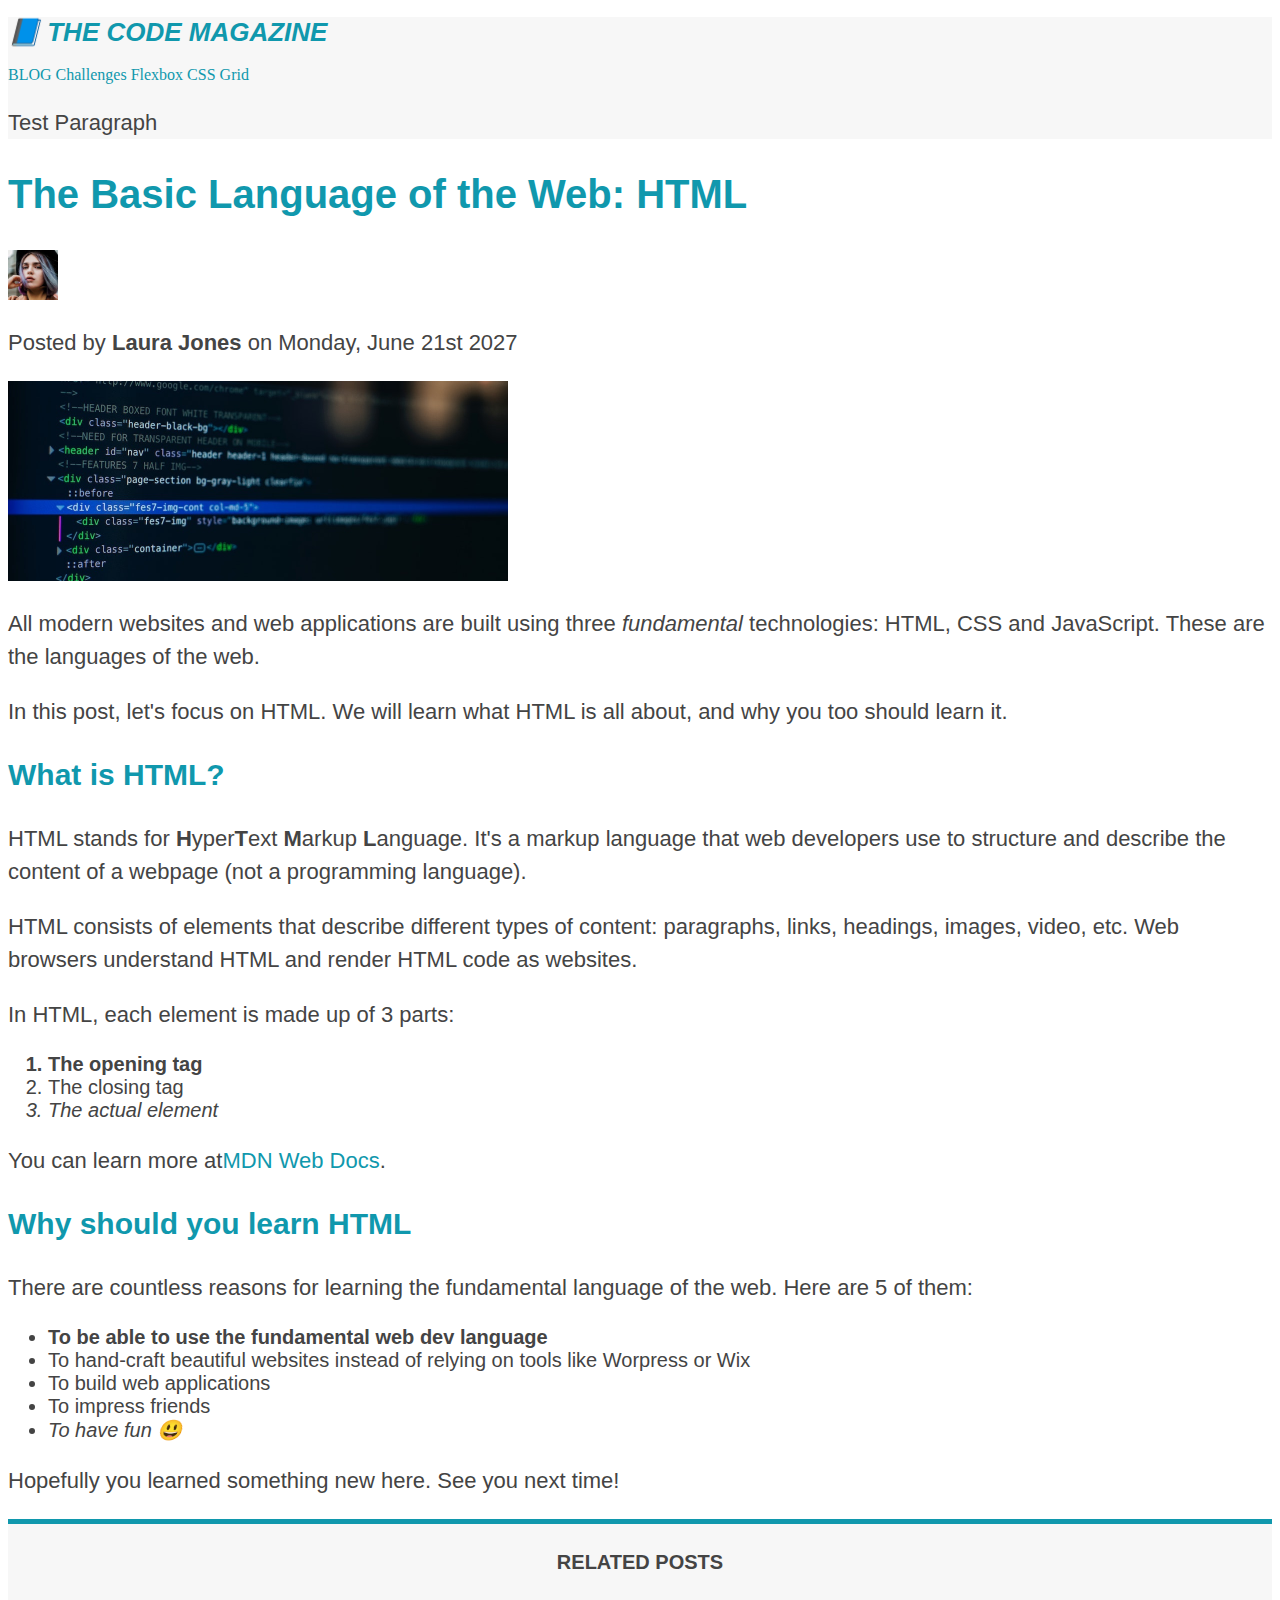
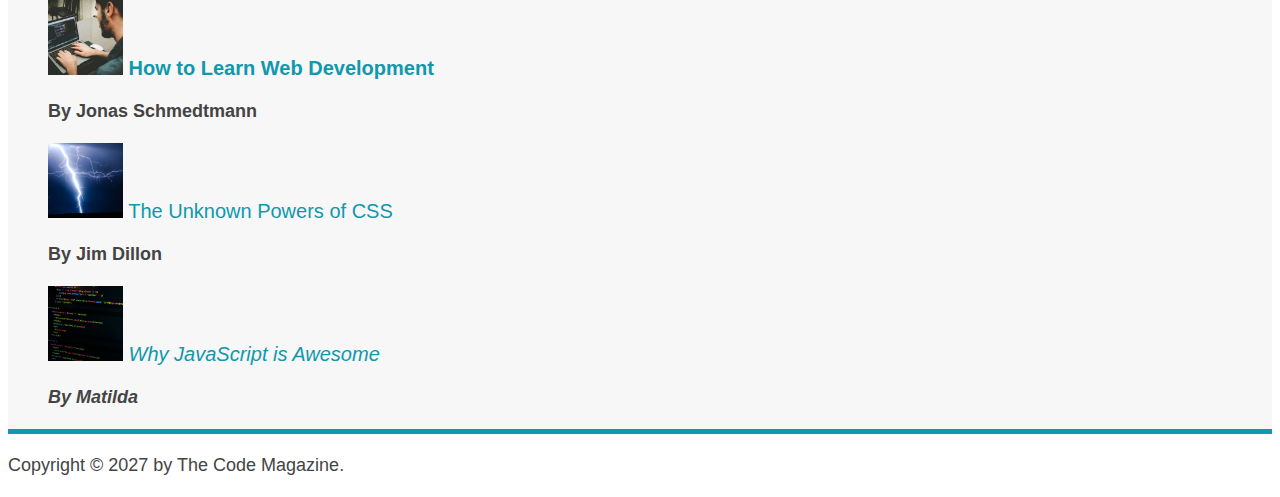
==== index.html @ e91b3c37 "Uploading HTML, CSS files from old laptop" ====
<!DOCTYPE html>
<html lang="en">
  <head>
    <meta charset="UTF-8" />
    <link href="style.css" rel="stylesheet" />
    <title>The Basic Language of Web: HTML</title>
  </head>

  <body>
    <!--
    <h1>The Basic Language of Web: HTML</h1>
    <h2>The Basic Language of Web: HTML</h2>
    <h3>The Basic Language of Web: HTML</h3>
    <h4>The Basic Language of Web: HTML</h4>
    <h5>The Basic Language of Web: HTML</h5>
    <h6>The Basic Language of Web: HTML</h6>
    -->
    <header class="main-header">
      <h1>📘 The Code Magazine</h1>
      <nav>
        <a href="blog.html" target="blank">BLOG</a>
        <a href="#">Challenges</a>
        <a href="#">Flexbox</a>
        <a href="#">CSS Grid</a>
      </nav>
      <p>Test Paragraph</p>
    </header>

    <article>
      <header>
        <h2>The Basic Language of the Web: HTML</h2>
        <img
          src="img/laura-jones.jpg"
          alt="HTML code on screen"
          height="50"
          width="50"
        />
        <p id="author">
          Posted by <strong>Laura Jones</strong> on Monday, June 21st 2027
        </p>
        <img
          src="img/post-img.jpg"
          alt="HTML code on a screen"
          width="500"
          height="200"
        />
      </header>
      <p>
        All modern websites and web applications are built using three
        <em>fundamental</em>
        technologies: HTML, CSS and JavaScript. These are the languages of the
        web.
      </p>

      <p>
        In this post, let's focus on HTML. We will learn what HTML is all about,
        and why you too should learn it.
      </p>

      <h3>What is HTML?</h3>
      <p>
        HTML stands for <strong>H</strong>yper<strong>T</strong>ext
        <strong>M</strong>arkup <strong>L</strong>anguage. It's a markup
        language that web developers use to structure and describe the content
        of a webpage (not a programming language).
      </p>

      <p>
        HTML consists of elements that describe different types of content:
        paragraphs, links, headings, images, video, etc. Web browsers understand
        HTML and render HTML code as websites.
      </p>

      <p>In HTML, each element is made up of 3 parts:</p>

      <ol>
        <li>The opening tag</li>
        <li>The closing tag</li>
        <li>The actual element</li>
      </ol>
      <p>
        You can learn more at<a
          href="https://developer.mozilla.org/en-US/docs/Web/HTML"
          target="blank"
          >MDN Web Docs</a
        >.
      </p>

      <h3>Why should you learn HTML</h3>

      <p>
        There are countless reasons for learning the fundamental language of the
        web. Here are 5 of them:
      </p>

      <ul>
        <li>To be able to use the fundamental web dev language</li>
        <li>
          To hand-craft beautiful websites instead of relying on tools like
          Worpress or Wix
        </li>
        <li>To build web applications</li>
        <li>To impress friends</li>
        <li>To have fun 😃</li>
      </ul>

      <p>Hopefully you learned something new here. See you next time!</p>
    </article>

    <aside>
      <h4><strong>Related posts</strong></h4>
      <ul class="related">
        <li>
          <img
            src="img/related-1.jpg"
            alt="HTML code on screen"
            height="75"
            width="75"
          />
          <a href="#">How to Learn Web Development</a>
          <p class="related-author">By Jonas Schmedtmann</p>
        </li>
        <li>
          <img
            src="img/related-2.jpg"
            alt="HTML code on screen"
            height="75"
            width="75"
          />
          <a href="#">The Unknown Powers of CSS</a>
          <p class="related-author">By Jim Dillon</p>
        </li>
        <li>
          <img
            src="img/related-3.jpg"
            alt="HTML code on screen"
            height="75"
            width="75"
          />
          <a href="#">Why JavaScript is Awesome</a>
          <p class="related-author">By Matilda</p>
        </li>
      </ul>
    </aside>

    <footer>
      <p id="copyright" class="copyright text">
        Copyright &copy; 2027 by The Code Magazine.
      </p>
    </footer>
  </body>
</html>
---- style.css ----
h1,
h2,
h3,
h4,
p,
li {
  font-family: sans-serif;
  color: #444;
}

h1,
h2,
h3 {
  color: #1098ad;
}

h1 {
  font-size: 26px;
  text-transform: uppercase;
  font-style: italic;
}

h2 {
  font-size: 40px;
}

h3 {
  font-size: 30px;
}

h4 {
  font-size: 20px;
  text-transform: uppercase;
  text-align: center;
}

p {
  font-size: 22px;
  line-height: 1.5;
}

li {
  font-size: 20px;
}

#auhor {
  font-style: italic;
  font-size: 18px;
}

#copyright {
  font-size: 18px;
}

.related-author {
  font-size: 18px;
  font-weight: bold;
}

.related {
  list-style: none;
}

.main-header {
  background-color: #f7f7f7;
}

aside {
  background-color: #f7f7f7;
  border-top: 5px solid #1098ad;
  border-bottom: 5px solid #1098ad;
}

li:first-child {
  font-weight: bold;
}
li:last-child {
  font-style: italic;
}

/* li:nth-child(even) {
  color: greenyellow;
} */

article p:first-child {
  color: orange;
}

/* Styling links */
a:link {
  color: #1098ad;
  text-decoration: none;
}

a:visited {
  color: #1098ad;
}

a:hover {
  color: orangered;
  font-weight: bold;
  text-decoration: underline dotted orangered;
}
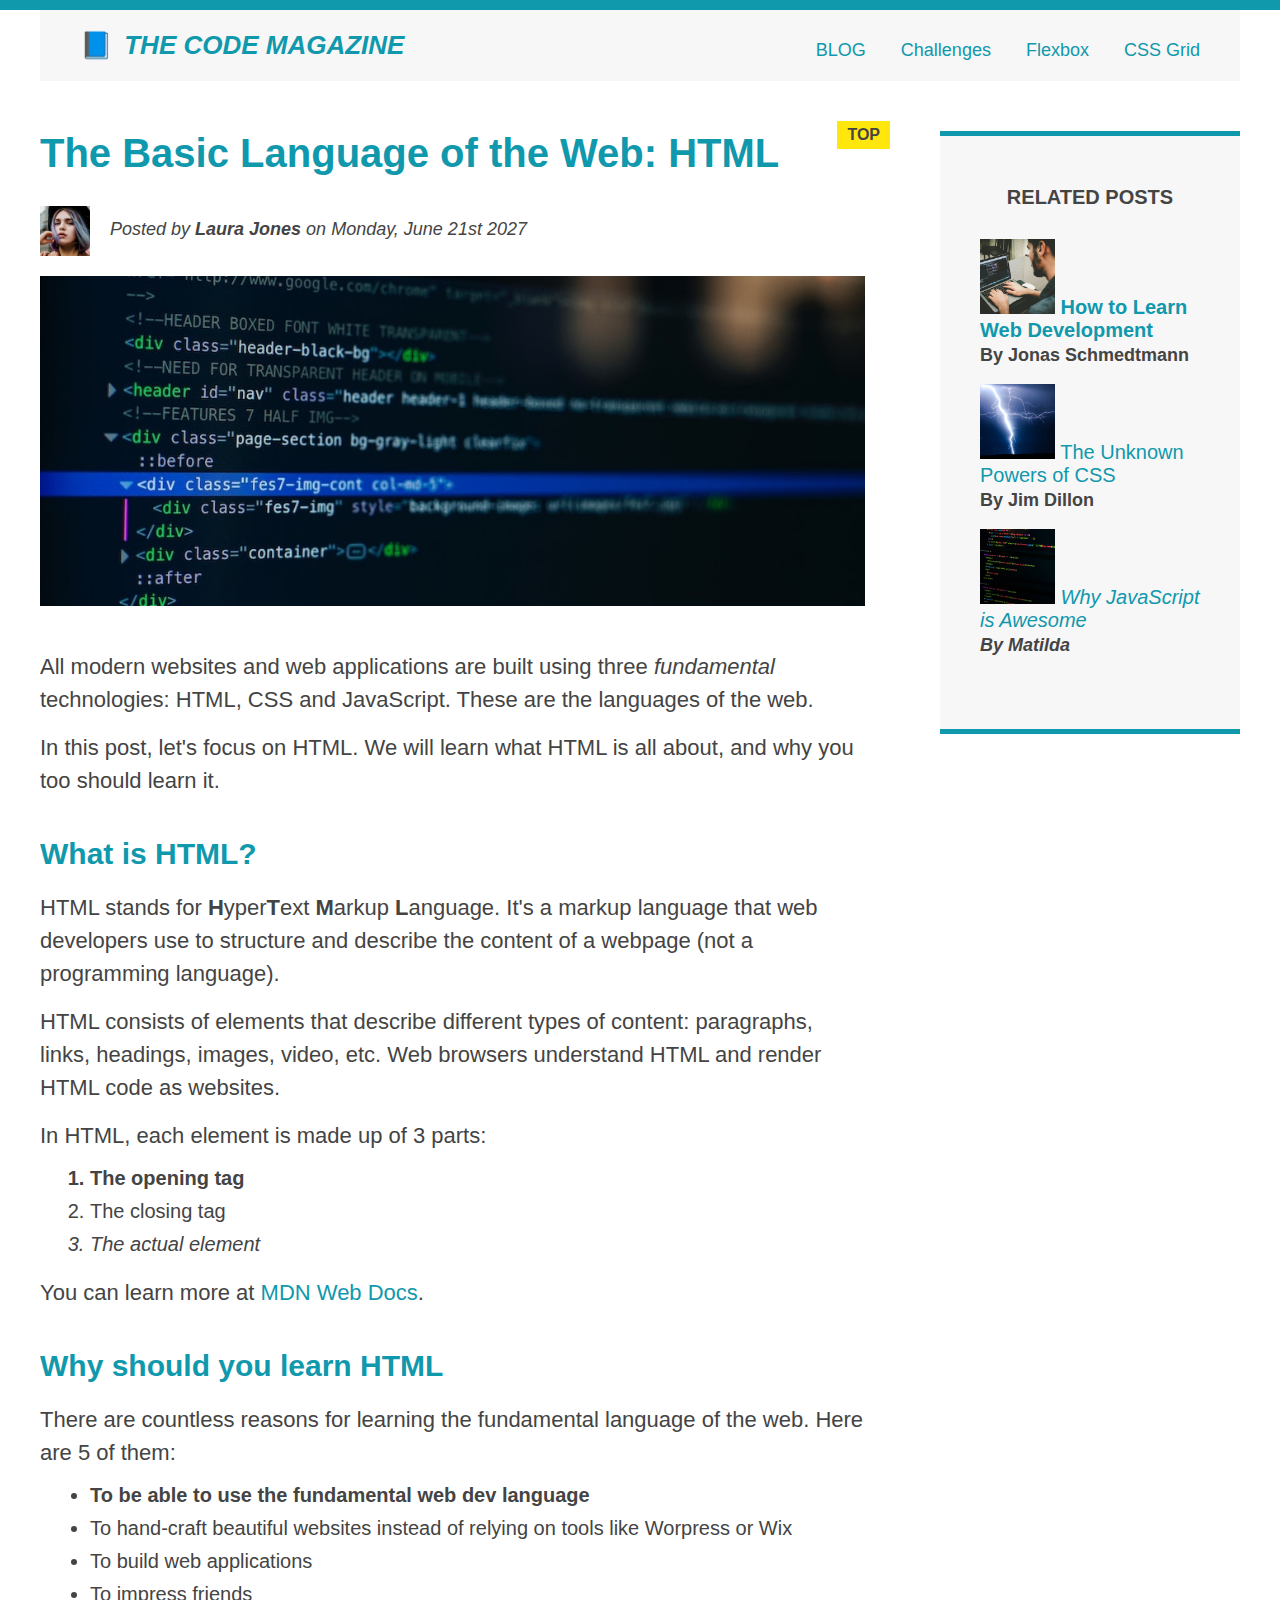
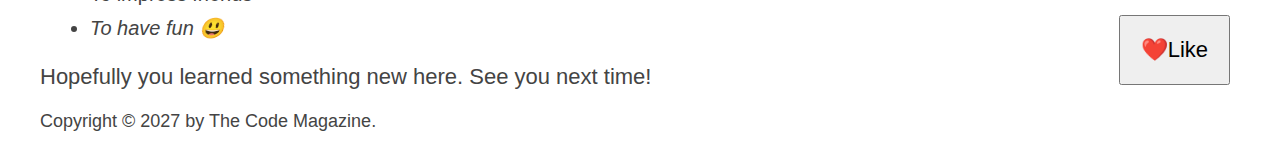
==== commit 47d01bb8: "In this I added a flex-box file and made a layout using floats." ====
--- a/index.html
+++ b/index.html
@@ -15,138 +15,148 @@
     <h5>The Basic Language of Web: HTML</h5>
     <h6>The Basic Language of Web: HTML</h6>
     -->
-    <header class="main-header">
-      <h1>📘 The Code Magazine</h1>
-      <nav>
-        <a href="blog.html" target="blank">BLOG</a>
-        <a href="#">Challenges</a>
-        <a href="#">Flexbox</a>
-        <a href="#">CSS Grid</a>
-      </nav>
-      <p>Test Paragraph</p>
-    </header>
 
-    <article>
-      <header>
-        <h2>The Basic Language of the Web: HTML</h2>
-        <img
-          src="img/laura-jones.jpg"
-          alt="HTML code on screen"
-          height="50"
-          width="50"
-        />
-        <p id="author">
-          Posted by <strong>Laura Jones</strong> on Monday, June 21st 2027
+    <div class="container">
+      <header class="main-header clearfix">
+        <h1>📘 The Code Magazine</h1>
+        <nav>
+          <!-- <strong>This is the navigation</strong> -->
+          <a href="blog.html" target="blank">BLOG</a>
+          <a href="#">Challenges</a>
+          <a href="flexbox.html">Flexbox</a>
+          <a href="css-grid.html">CSS Grid</a>
+        </nav>
+
+        <!-- <div class="clear" ></div> -->
+      </header>
+
+      <article>
+        <header class="post-header">
+          <h2>The Basic Language of the Web: HTML</h2>
+          <img
+            src="img/laura-jones.jpg"
+            alt="HTML code on screen"
+            height="50"
+            width="50"
+            class="author-img"
+          />
+          <p id="author" class="author">
+            Posted by <strong>Laura Jones</strong> on Monday, June 21st 2027
+          </p>
+          <img
+            src="img/post-img.jpg"
+            alt="HTML code on a screen"
+            width="500"
+            height="200"
+            class="post-img"
+          />
+        </header>
+        <p>
+          All modern websites and web applications are built using three
+          <em>fundamental</em>
+          technologies: HTML, CSS and JavaScript. These are the languages of the
+          web.
         </p>
-        <img
-          src="img/post-img.jpg"
-          alt="HTML code on a screen"
-          width="500"
-          height="200"
-        />
-      </header>
-      <p>
-        All modern websites and web applications are built using three
-        <em>fundamental</em>
-        technologies: HTML, CSS and JavaScript. These are the languages of the
-        web.
-      </p>
 
-      <p>
-        In this post, let's focus on HTML. We will learn what HTML is all about,
-        and why you too should learn it.
-      </p>
+        <p>
+          In this post, let's focus on HTML. We will learn what HTML is all
+          about, and why you too should learn it.
+        </p>
 
-      <h3>What is HTML?</h3>
-      <p>
-        HTML stands for <strong>H</strong>yper<strong>T</strong>ext
-        <strong>M</strong>arkup <strong>L</strong>anguage. It's a markup
-        language that web developers use to structure and describe the content
-        of a webpage (not a programming language).
-      </p>
+        <h3>What is HTML?</h3>
+        <p>
+          HTML stands for <strong>H</strong>yper<strong>T</strong>ext
+          <strong>M</strong>arkup <strong>L</strong>anguage. It's a markup
+          language that web developers use to structure and describe the content
+          of a webpage (not a programming language).
+        </p>
 
-      <p>
-        HTML consists of elements that describe different types of content:
-        paragraphs, links, headings, images, video, etc. Web browsers understand
-        HTML and render HTML code as websites.
-      </p>
+        <p>
+          HTML consists of elements that describe different types of content:
+          paragraphs, links, headings, images, video, etc. Web browsers
+          understand HTML and render HTML code as websites.
+        </p>
 
-      <p>In HTML, each element is made up of 3 parts:</p>
+        <p>In HTML, each element is made up of 3 parts:</p>
 
-      <ol>
-        <li>The opening tag</li>
-        <li>The closing tag</li>
-        <li>The actual element</li>
-      </ol>
-      <p>
-        You can learn more at<a
-          href="https://developer.mozilla.org/en-US/docs/Web/HTML"
-          target="blank"
-          >MDN Web Docs</a
-        >.
-      </p>
+        <ol>
+          <li>The opening tag</li>
+          <li>The closing tag</li>
+          <li>The actual element</li>
+        </ol>
+        <p>
+          You can learn more at<a
+            href="https://developer.mozilla.org/en-US/docs/Web/HTML"
+            target="blank"
+          >
+            MDN Web Docs</a
+          >.
+        </p>
 
-      <h3>Why should you learn HTML</h3>
+        <h3>Why should you learn HTML</h3>
 
-      <p>
-        There are countless reasons for learning the fundamental language of the
-        web. Here are 5 of them:
-      </p>
+        <p>
+          There are countless reasons for learning the fundamental language of
+          the web. Here are 5 of them:
+        </p>
 
-      <ul>
-        <li>To be able to use the fundamental web dev language</li>
-        <li>
-          To hand-craft beautiful websites instead of relying on tools like
-          Worpress or Wix
-        </li>
-        <li>To build web applications</li>
-        <li>To impress friends</li>
-        <li>To have fun 😃</li>
-      </ul>
+        <ul>
+          <li>To be able to use the fundamental web dev language</li>
+          <li>
+            To hand-craft beautiful websites instead of relying on tools like
+            Worpress or Wix
+          </li>
+          <li>To build web applications</li>
+          <li>To impress friends</li>
+          <li>To have fun 😃</li>
+        </ul>
 
-      <p>Hopefully you learned something new here. See you next time!</p>
-    </article>
+        <p>Hopefully you learned something new here. See you next time!</p>
+      </article>
 
-    <aside>
-      <h4><strong>Related posts</strong></h4>
-      <ul class="related">
-        <li>
-          <img
-            src="img/related-1.jpg"
-            alt="HTML code on screen"
-            height="75"
-            width="75"
-          />
-          <a href="#">How to Learn Web Development</a>
-          <p class="related-author">By Jonas Schmedtmann</p>
-        </li>
-        <li>
-          <img
-            src="img/related-2.jpg"
-            alt="HTML code on screen"
-            height="75"
-            width="75"
-          />
-          <a href="#">The Unknown Powers of CSS</a>
-          <p class="related-author">By Jim Dillon</p>
-        </li>
-        <li>
-          <img
-            src="img/related-3.jpg"
-            alt="HTML code on screen"
-            height="75"
-            width="75"
-          />
-          <a href="#">Why JavaScript is Awesome</a>
-          <p class="related-author">By Matilda</p>
-        </li>
-      </ul>
-    </aside>
+      <aside>
+        <h4><strong>Related posts</strong></h4>
+        <ul class="related">
+          <li>
+            <img
+              src="img/related-1.jpg"
+              alt="HTML code on screen"
+              height="75"
+              width="75"
+            />
+            <a href="#">How to Learn Web Development</a>
+            <p class="related-author">By Jonas Schmedtmann</p>
+          </li>
+          <li>
+            <img
+              src="img/related-2.jpg"
+              alt="HTML code on screen"
+              height="75"
+              width="75"
+            />
+            <a href="#">The Unknown Powers of CSS</a>
+            <p class="related-author">By Jim Dillon</p>
+          </li>
+          <li>
+            <img
+              src="img/related-3.jpg"
+              alt="HTML code on screen"
+              height="75"
+              width="75"
+            />
+            <a href="#">Why JavaScript is Awesome</a>
+            <p class="related-author">By Matilda</p>
+          </li>
+        </ul>
+      </aside>
 
-    <footer>
-      <p id="copyright" class="copyright text">
-        Copyright &copy; 2027 by The Code Magazine.
-      </p>
-    </footer>
+      <footer>
+        <p id="copyright" class="copyright text">
+          Copyright &copy; 2027 by The Code Magazine.
+        </p>
+      </footer>
+    </div>
+
+    <button>❤️Like</button>
   </body>
 </html>
--- a/style.css
+++ b/style.css
@@ -1,13 +1,56 @@
-h1,
-h2,
-h3,
-h4,
-p,
-li {
+* {
+  /* border-top: 10px solid #1098ad; */
+  margin: 0;
+  padding: 0;
+  box-sizing: border-box; /*property to make total width equal to element width   , not inheritable*/
+}
+
+/* PAGE SECTIONS */
+body {
+  color: #444;
   font-family: sans-serif;
-  color: #444;
-}
-
+
+  border-top: 10px solid #1098ad;
+  position: relative;
+}
+
+.container {
+  width: 1200px;
+  /*margin-left: auto;
+  margin-right: auto;*/
+  margin: 0 auto;
+}
+
+.main-header {
+  background-color: #f7f7f7;
+  /* padding: 20px;
+  padding-left: 40px; 
+  padding-right: 40px; */
+  padding: 20px 40px; /*Short-hand method (first for top-bottom, secomd for left-right)*/
+  margin-bottom: 50px;
+  /*height: 80px;*/
+}
+
+nav {
+  font-size: 18px;
+  text-align: center;
+}
+
+article {
+  margin-bottom: 50 px;
+}
+
+.post-header {
+  margin-bottom: 40px;
+}
+
+aside {
+  background-color: #f7f7f7;
+  border-top: 5px solid #1098ad;
+  border-bottom: 5px solid #1098ad;
+  padding: 50px 40px;
+}
+/*Small Sections*/
 h1,
 h2,
 h3 {
@@ -22,28 +65,45 @@
 
 h2 {
   font-size: 40px;
+  margin-bottom: 30px;
+  position: relative;
 }
 
 h3 {
   font-size: 30px;
+  margin-bottom: 20px;
+  margin-top: 40px;
 }
 
 h4 {
   font-size: 20px;
   text-transform: uppercase;
   text-align: center;
+  margin-bottom: 30px;
 }
 
 p {
   font-size: 22px;
   line-height: 1.5;
+  margin-bottom: 15px;
+}
+
+ul,
+ol {
+  margin-left: 50px;
+  margin-bottom: 20px;
 }
 
 li {
   font-size: 20px;
-}
-
-#auhor {
+  margin-bottom: 10px;
+}
+
+li:last-child {
+  margin-bottom: 0;
+}
+
+#author {
   font-style: italic;
   font-size: 18px;
 }
@@ -59,16 +119,7 @@
 
 .related {
   list-style: none;
-}
-
-.main-header {
-  background-color: #f7f7f7;
-}
-
-aside {
-  background-color: #f7f7f7;
-  border-top: 5px solid #1098ad;
-  border-bottom: 5px solid #1098ad;
+  margin-left: 0;
 }
 
 li:first-child {
@@ -93,7 +144,7 @@
 }
 
 a:visited {
-  color: #1098ad;
+  color: green;
 }
 
 a:hover {
@@ -101,3 +152,124 @@
   font-weight: bold;
   text-decoration: underline dotted orangered;
 }
+
+a:active {
+  background-color: black;
+  font-style: italic;
+}
+
+/* LVHA */
+
+.post-img {
+  width: 100%;
+  height: auto;
+}
+
+nav a:link {
+  /* background-color: orangered;
+  margin: 20px;
+  padding: 20px;
+
+  display: block; */
+
+  margin-right: 30px;
+  margin-top: 10px;
+  display: inline-block;
+}
+
+nav a:link:last-child {
+  margin-right: 0;
+}
+
+button {
+  font-size: 22px;
+  padding: 20px;
+  cursor: pointer;
+
+  position: absolute;
+  bottom: 50px;
+  right: 50px;
+}
+
+h1::first-letter {
+  font-style: normal;
+  margin-right: 5px;
+}
+
+h3 + p::first-line {
+  /* color: red; */
+}
+
+h2::after {
+  content: "TOP";
+  background-color: #ffe70e;
+  color: #444;
+  font-size: 16px;
+  font-weight: bold;
+  display: inline-block;
+  padding: 5px 10px;
+  position: absolute;
+  top: -10px;
+  right: -25px;
+}
+
+/* Resolving conflicts */
+/* #copyright {
+  color: red;
+}
+
+.copyright {
+  color: blue;
+}
+
+.text {
+  color: yellow;
+}
+
+footer p {
+  color: green !important;
+}*/
+
+/* FLOATS */
+.author-img {
+  float: left;
+  margin-bottom: 20px;
+}
+
+.author {
+  float: left;
+  margin-top: 10px;
+  margin-left: 20px;
+}
+
+h1 {
+  float: left;
+}
+
+nav {
+  float: right;
+}
+
+.clear {
+  clear: both;
+}
+
+.clearfix::after {
+  clear: both;
+  content: "";
+  display: block;
+}
+
+article {
+  width: 825px;
+  float: left;
+}
+
+aside {
+  width: 300px;
+  float: right;
+}
+
+footer {
+  clear: both;
+}
